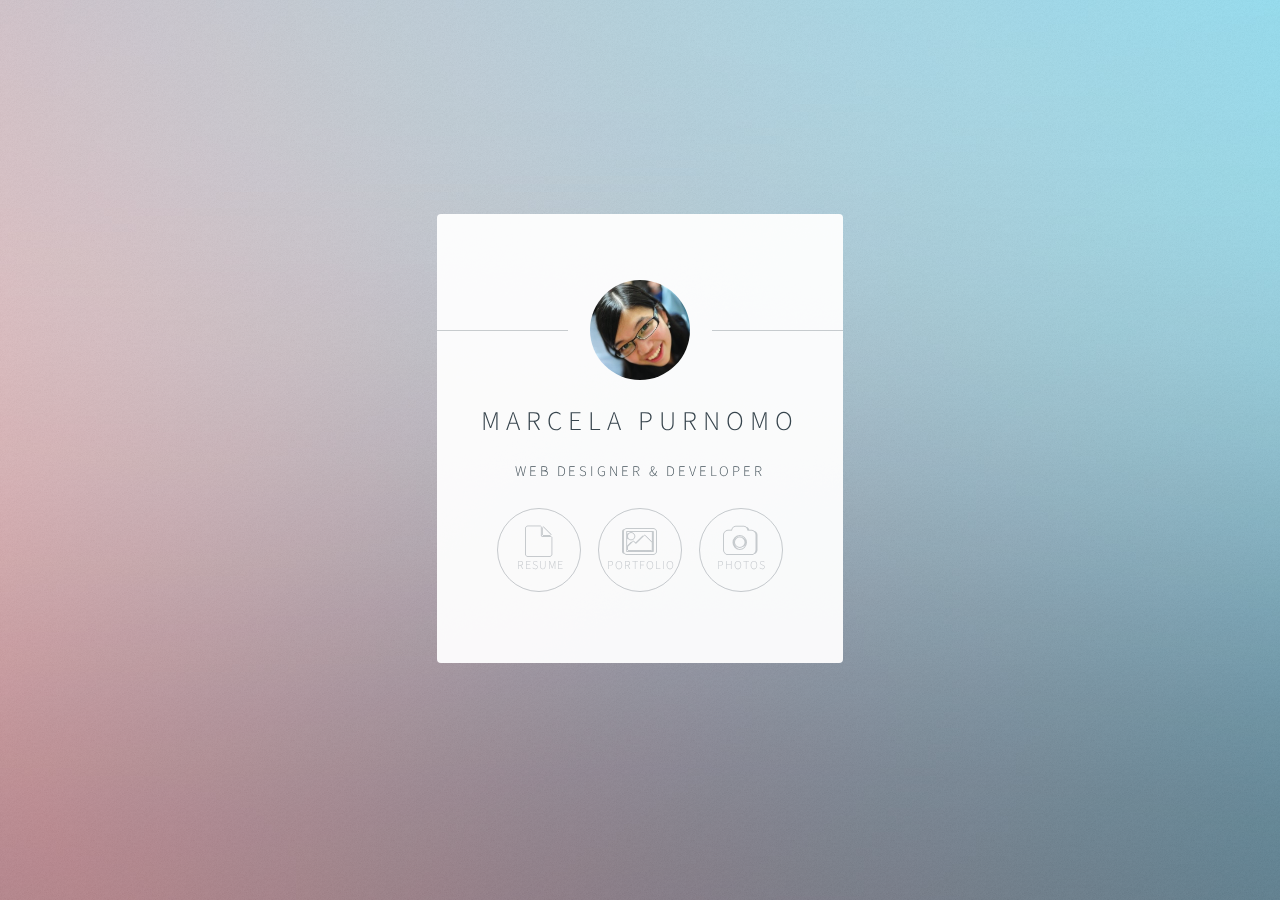
==== index.html @ 3ecd3bd2 "Initial upload" ====
<!DOCTYPE HTML>
<!--
	Identity by HTML5 UP
	html5up.net | @ajlkn
	Free for personal and commercial use under the CCA 3.0 license (html5up.net/license)
-->
<html>
	<head>
		<title>Marcela Purnomo</title>
		<meta charset="utf-8" />
		<meta name="viewport" content="width=device-width, initial-scale=1" />
		<!--[if lte IE 8]><script src="assets/js/html5shiv.js"></script><![endif]-->
		<link rel="stylesheet" href="assets/css/main.css" />
		<!--[if lte IE 9]><link rel="stylesheet" href="assets/css/ie9.css" /><![endif]-->
		<!--[if lte IE 8]><link rel="stylesheet" href="assets/css/ie8.css" /><![endif]-->
		<noscript><link rel="stylesheet" href="assets/css/noscript.css" /></noscript>
	</head>
	<body class="is-loading">

		<!-- Wrapper -->
			<div id="wrapper">

				<!-- Main -->
					<section id="main">
						<header>
							<span class="avatar"><img src="images/avatar.jpg" alt="" width="100" /></span>
							<h1>Marcela Purnomo</h1>
							<p>Web Designer &amp; Developer</p>
						</header>
						<footer>
							<ul class="icons">
								<li><a href="resume/" class="fa-file"><span>Resume</span></a></li>
								<li><a href="portfolio/" class="fa-picture-o"><span>Portfolio</span></a></li>
								<li><a href="photography/" class="fa-camera"><span>Photos</span></a></li>
							</ul>
						</footer>
					</section>

				<!-- Footer -->
					<footer id="footer">
						<ul class="copyright">
							<!-- Design: HTMLUP -->
						</ul>
					</footer>

			</div>

		<!-- Scripts -->
			<!--[if lte IE 8]><script src="assets/js/respond.min.js"></script><![endif]-->
			<script>
				if ('addEventListener' in window) {
					window.addEventListener('load', function() { document.body.className = document.body.className.replace(/\bis-loading\b/, ''); });
					document.body.className += (navigator.userAgent.match(/(MSIE|rv:11\.0)/) ? ' is-ie' : '');
				}
			</script>

	</body>
</html>
---- assets/css/main.css ----
@charset "UTF-8";
@import url(font-awesome.min.css);
@import url("https://fonts.googleapis.com/css?family=Source+Sans+Pro:300");

/*
	Identity by HTML5 UP
	html5up.net | @ajlkn
	Free for personal and commercial use under the CCA 3.0 license (html5up.net/license)
*/

/* Reset */

	html, body, div, span, applet, object, iframe, h1, h2, h3, h4, h5, h6, p, blockquote, pre, a, abbr, acronym, address, big, cite, code, del, dfn, em, img, ins, kbd, q, s, samp, small, strike, strong, sub, sup, tt, var, b, u, i, center, dl, dt, dd, ol, ul, li, fieldset, form, label, legend, table, caption, tbody, tfoot, thead, tr, th, td, article, aside, canvas, details, embed, figure, figcaption, footer, header, hgroup, menu, nav, output, ruby, section, summary, time, mark, audio, video {
		margin: 0;
		padding: 0;
		border: 0;
		font-size: 100%;
		font: inherit;
		vertical-align: baseline;
	}

	article, aside, details, figcaption, figure, footer, header, hgroup, menu, nav, section {
		display: block;
	}

	body {
		line-height: 1;
	}

	ol, ul {
		list-style: none;
	}

	blockquote, q {
		quotes: none;
	}

	blockquote:before, blockquote:after, q:before, q:after {
		content: '';
		content: none;
	}

	table {
		border-collapse: collapse;
		border-spacing: 0;
	}

	body {
		-webkit-text-size-adjust: none;
	}

/* Box Model */

	*, *:before, *:after {
		-moz-box-sizing: border-box;
		-webkit-box-sizing: border-box;
		box-sizing: border-box;
	}

/* Basic */

	@media screen and (max-width: 480px) {

		html, body {
			min-width: 320px;
		}

	}

	body.is-loading *, body.is-loading *:before, body.is-loading *:after {
		-moz-animation: none !important;
		-webkit-animation: none !important;
		-ms-animation: none !important;
		animation: none !important;
		-moz-transition: none !important;
		-webkit-transition: none !important;
		-ms-transition: none !important;
		transition: none !important;
	}

	html {
		height: 100%;
	}

	body {
		height: 100%;
		background-color: #ffffff;
		background-image: url("images/overlay.png"), -moz-linear-gradient(60deg, rgba(255, 165, 150, 0.5) 5%, rgba(0, 228, 255, 0.35)), url("../../images/bg.jpg");
		background-image: url("images/overlay.png"), -webkit-linear-gradient(60deg, rgba(255, 165, 150, 0.5) 5%, rgba(0, 228, 255, 0.35)), url("../../images/bg.jpg");
		background-image: url("images/overlay.png"), -ms-linear-gradient(60deg, rgba(255, 165, 150, 0.5) 5%, rgba(0, 228, 255, 0.35)), url("../../images/bg.jpg");
		background-image: url("images/overlay.png"), linear-gradient(60deg, rgba(255, 165, 150, 0.5) 5%, rgba(0, 228, 255, 0.35)), url("../../images/bg.jpg");
		background-repeat: repeat,			no-repeat,			no-repeat;
		background-size: 100px 100px, cover,				cover;
		background-position: top left,		center center,		bottom center;
		background-attachment: fixed,			fixed,				fixed;
	}

		body:after {
			content: '';
			display: block;
			position: fixed;
			top: 0;
			left: 0;
			width: 100%;
			height: inherit;
			opacity: 0;
			z-index: 1;
			background-color: #ffffff;
			background-image: url("images/overlay.png"), -moz-linear-gradient(60deg, rgba(255, 165, 150, 0.5) 5%, rgba(0, 228, 255, 0.35));
			background-image: url("images/overlay.png"), -webkit-linear-gradient(60deg, rgba(255, 165, 150, 0.5) 5%, rgba(0, 228, 255, 0.35));
			background-image: url("images/overlay.png"), -ms-linear-gradient(60deg, rgba(255, 165, 150, 0.5) 5%, rgba(0, 228, 255, 0.35));
			background-image: url("images/overlay.png"), linear-gradient(60deg, rgba(255, 165, 150, 0.5) 5%, rgba(0, 228, 255, 0.35));
			background-repeat: repeat,			no-repeat;
			background-size: 100px 100px, cover;
			background-position: top left,		center center;
			-moz-transition: opacity 1.75s ease-out;
			-webkit-transition: opacity 1.75s ease-out;
			-ms-transition: opacity 1.75s ease-out;
			transition: opacity 1.75s ease-out;
		}

		body.is-loading:after {
			opacity: 1;
		}

/* Type */

	body, input, select, textarea {
		color: #414f57;
		font-family: "Source Sans Pro", Helvetica, sans-serif;
		font-size: 14pt;
		font-weight: 300;
		line-height: 2;
		letter-spacing: 0.2em;
		text-transform: uppercase;
	}

		@media screen and (max-width: 1680px) {

			body, input, select, textarea {
				font-size: 11pt;
			}

		}

		@media screen and (max-width: 480px) {

			body, input, select, textarea {
				font-size: 10pt;
				line-height: 1.75;
			}

		}

	a, a span {
		-moz-transition: color 0.2s ease, border-color 0.2s ease;
		-webkit-transition: color 0.2s ease, border-color 0.2s ease;
		-ms-transition: color 0.2s ease, border-color 0.2s ease;
		transition: color 0.2s ease, border-color 0.2s ease;
		color: inherit;
		text-decoration: none;
	}

		a:before {
			-moz-transition: color 0.2s ease, text-shadow 0.2s ease;
			-webkit-transition: color 0.2s ease, text-shadow 0.2s ease;
			-ms-transition: color 0.2s ease, text-shadow 0.2s ease;
			transition: color 0.2s ease, text-shadow 0.2s ease;
		}

		a:hover {
			color: #e86858;
		}

	strong, b {
		color: #313f47;
	}

	em, i {
		font-style: italic;
	}

	p {
		margin: 0 0 1.5em 0;
	}

	h1, h2, h3, h4, h5, h6 {
		color: #313f47;
		line-height: 1.5;
		margin: 0 0 0.75em 0;
	}

		h1 a, h2 a, h3 a, h4 a, h5 a, h6 a {
			color: inherit;
			text-decoration: none;
		}

	h1 {
		font-size: 1.85em;
		letter-spacing: 0.22em;
		margin: 0 0 0.525em 0;
	}

	h2 {
		font-size: 1.25em;
	}

	h3 {
		font-size: 1em;
	}

	h4 {
		font-size: 1em;
	}

	h5 {
		font-size: 1em;
	}

	h6 {
		font-size: 1em;
	}

	@media screen and (max-width: 480px) {

		h1 {
			font-size: 1.65em;
		}

	}

	sub {
		font-size: 0.8em;
		position: relative;
		top: 0.5em;
	}

	sup {
		font-size: 0.8em;
		position: relative;
		top: -0.5em;
	}

	hr {
		border: 0;
		border-bottom: solid 1px #c8cccf;
		margin: 3em 0;
	}

/* Form */

	form {
		margin: 0 0 1.5em 0;
	}

		form > .field {
			margin: 0 0 1.5em 0;
		}

			form > .field > :last-child {
				margin-bottom: 0;
			}

	label {
		color: #313f47;
		display: block;
		font-size: 0.9em;
		margin: 0 0 0.75em 0;
	}

	input[type="text"],
	input[type="password"],
	input[type="email"],
	input[type="tel"],
	select,
	textarea {
		-moz-appearance: none;
		-webkit-appearance: none;
		-ms-appearance: none;
		appearance: none;
		border-radius: 4px;
		border: solid 1px #c8cccf;
		color: inherit;
		display: block;
		outline: 0;
		padding: 0 1em;
		text-decoration: none;
		width: 100%;
	}

		input[type="text"]:invalid,
		input[type="password"]:invalid,
		input[type="email"]:invalid,
		input[type="tel"]:invalid,
		select:invalid,
		textarea:invalid {
			box-shadow: none;
		}

		input[type="text"]:focus,
		input[type="password"]:focus,
		input[type="email"]:focus,
		input[type="tel"]:focus,
		select:focus,
		textarea:focus {
			border-color: #e86858;
		}

	.select-wrapper {
		text-decoration: none;
		display: block;
		position: relative;
	}

		.select-wrapper:before {
			content: "";
			-moz-osx-font-smoothing: grayscale;
			-webkit-font-smoothing: antialiased;
			font-family: FontAwesome;
			font-style: normal;
			font-weight: normal;
			text-transform: none !important;
		}

		.select-wrapper:before {
			color: #c8cccf;
			display: block;
			height: 2.75em;
			line-height: 2.75em;
			pointer-events: none;
			position: absolute;
			right: 0;
			text-align: center;
			top: 0;
			width: 2.75em;
		}

		.select-wrapper select::-ms-expand {
			display: none;
		}

	input[type="text"],
	input[type="password"],
	input[type="email"],
	select {
		height: 2.75em;
	}

	textarea {
		padding: 0.75em 1em;
	}

	input[type="checkbox"],
	input[type="radio"] {
		-moz-appearance: none;
		-webkit-appearance: none;
		-ms-appearance: none;
		appearance: none;
		display: block;
		float: left;
		margin-right: -2em;
		opacity: 0;
		width: 1em;
		z-index: -1;
	}

		input[type="checkbox"] + label,
		input[type="radio"] + label {
			text-decoration: none;
			color: #414f57;
			cursor: pointer;
			display: inline-block;
			font-size: 1em;
			font-weight: 300;
			padding-left: 2.4em;
			padding-right: 0.75em;
			position: relative;
		}

			input[type="checkbox"] + label:before,
			input[type="radio"] + label:before {
				-moz-osx-font-smoothing: grayscale;
				-webkit-font-smoothing: antialiased;
				font-family: FontAwesome;
				font-style: normal;
				font-weight: normal;
				text-transform: none !important;
			}

			input[type="checkbox"] + label:before,
			input[type="radio"] + label:before {
				border-radius: 4px;
				border: solid 1px #c8cccf;
				content: '';
				display: inline-block;
				height: 1.65em;
				left: 0;
				line-height: 1.58125em;
				position: absolute;
				text-align: center;
				top: 0.15em;
				width: 1.65em;
			}

		input[type="checkbox"]:checked + label:before,
		input[type="radio"]:checked + label:before {
			color: #e86858;
			content: '\f00c';
		}

		input[type="checkbox"]:focus + label:before,
		input[type="radio"]:focus + label:before {
			border-color: #e86858;
		}

	input[type="checkbox"] + label:before {
		border-radius: 4px;
	}

	input[type="radio"] + label:before {
		border-radius: 100%;
	}

	::-webkit-input-placeholder {
		color: #616f77 !important;
		opacity: 1.0;
	}

	:-moz-placeholder {
		color: #616f77 !important;
		opacity: 1.0;
	}

	::-moz-placeholder {
		color: #616f77 !important;
		opacity: 1.0;
	}

	:-ms-input-placeholder {
		color: #616f77 !important;
		opacity: 1.0;
	}

	.formerize-placeholder {
		color: #616f77 !important;
		opacity: 1.0;
	}

/* Icon */

	.icon {
		text-decoration: none;
		position: relative;
		border-bottom: none;
	}

		.icon:before {
			-moz-osx-font-smoothing: grayscale;
			-webkit-font-smoothing: antialiased;
			font-family: FontAwesome;
			font-style: normal;
			font-weight: normal;
			text-transform: none !important;
		}

		.icon > .label {
			display: none;
		}

/* List */

	ol {
		list-style: decimal;
		margin: 0 0 1.5em 0;
		padding-left: 1.25em;
	}

		ol li {
			padding-left: 0.25em;
		}

	ul {
		list-style: disc;
		margin: 0 0 1.5em 0;
		padding-left: 1em;
	}

		ul li {
			padding-left: 0.5em;
		}

		ul.alt {
			list-style: none;
			padding-left: 0;
		}

			ul.alt li {
				border-top: solid 1px #c8cccf;
				padding: 0.5em 0;
			}

				ul.alt li:first-child {
					border-top: 0;
					padding-top: 0;
				}

		ul.icons {
			cursor: default;
			list-style: none;
			padding-left: 0;
			margin-top: -0.675em;
			font-size: 12px;
		}

			ul.icons li {
				display: inline-block;
				padding: 0.675em 0.5em;
			}

				ul.icons li a {
					text-decoration: none;
					position: relative;
					display: block;
					width: 7em;
					height: 7em;
					border-radius: 100%;
					border: solid 1px #c8cccf;
					line-height: 3.75em;
					overflow: hidden;
					text-align: center;
					white-space: nowrap;
				}

					ul.icons li a:before {
						-moz-osx-font-smoothing: grayscale;
						-webkit-font-smoothing: antialiased;
						font-family: FontAwesome;
						font-style: normal;
						font-weight: normal;
						text-transform: none !important;
					}

					ul.icons li a:before {
						color: #ffffff;
						text-shadow: 1.25px 0px 0px #c8cccf, -1.25px 0px 0px #c8cccf, 0px 1.25px 0px #c8cccf, 0px -1.25px 0px #c8cccf;
					}

					ul.icons li a:hover:before {
						text-shadow: 1.25px 0px 0px #e86858, -1.25px 0px 0px #e86858, 0px 1.25px 0px #e86858, 0px -1.25px 0px #e86858;
					}

					ul.icons li a:before {
						position: absolute;
						top: 0.3em;
						left: 0;
						width: inherit;
						height: inherit;
						font-size: 1.85rem;
						line-height: inherit;
						text-align: center;
						text-indent: 0;
					}

					ul.icons li a:hover {
						border-color: #e86858;
					}

					ul.icons li a:hover span {
						color: #e86858;
					}



					ul.icons li a span {
						position: absolute;
					    bottom: 0.3em;
					    left: 0;
					    width: 7em;
					    text-align: center;
    					letter-spacing: 1px;
    					color: #c8cccf;
					}

			@media screen and (max-width: 480px) {

				ul.icons li a:before {
					font-size: 1.5rem;
				}

			}

		ul.actions {
			cursor: default;
			list-style: none;
			padding-left: 0;
		}

			ul.actions li {
				display: inline-block;
				padding: 0 0.75em 0 0;
				vertical-align: middle;
			}

				ul.actions li:last-child {
					padding-right: 0;
				}

	dl {
		margin: 0 0 1.5em 0;
	}

		dl dt {
			display: block;
			margin: 0 0 0.75em 0;
		}

		dl dd {
			margin-left: 1.5em;
		}

/* Button */

	input[type="submit"],
	input[type="reset"],
	input[type="button"],
	button,
	.button {
		-moz-appearance: none;
		-webkit-appearance: none;
		-ms-appearance: none;
		appearance: none;
		-moz-transition: background-color 0.2s ease-in-out, border-color 0.2s ease-in-out, color 0.2s ease-in-out;
		-webkit-transition: background-color 0.2s ease-in-out, border-color 0.2s ease-in-out, color 0.2s ease-in-out;
		-ms-transition: background-color 0.2s ease-in-out, border-color 0.2s ease-in-out, color 0.2s ease-in-out;
		transition: background-color 0.2s ease-in-out, border-color 0.2s ease-in-out, color 0.2s ease-in-out;
		display: inline-block;
		height: 2.75em;
		line-height: 2.75em;
		padding: 0 1.5em;
		background-color: transparent;
		border-radius: 4px;
		border: solid 1px #c8cccf;
		color: #414f57 !important;
		cursor: pointer;
		text-align: center;
		text-decoration: none;
		white-space: nowrap;
	}

		input[type="submit"]:hover,
		input[type="reset"]:hover,
		input[type="button"]:hover,
		button:hover,
		.button:hover {
			border-color: #e86858;
			color: #e86858 !important;
		}

		input[type="submit"].icon,
		input[type="reset"].icon,
		input[type="button"].icon,
		button.icon,
		.button.icon {
			padding-left: 1.35em;
		}

			input[type="submit"].icon:before,
			input[type="reset"].icon:before,
			input[type="button"].icon:before,
			button.icon:before,
			.button.icon:before {
				margin-right: 0.5em;
			}

		input[type="submit"].fit,
		input[type="reset"].fit,
		input[type="button"].fit,
		button.fit,
		.button.fit {
			display: block;
			width: 100%;
			margin: 0 0 0.75em 0;
		}

		input[type="submit"].small,
		input[type="reset"].small,
		input[type="button"].small,
		button.small,
		.button.small {
			font-size: 0.8em;
		}

		input[type="submit"].big,
		input[type="reset"].big,
		input[type="button"].big,
		button.big,
		.button.big {
			font-size: 1.35em;
		}

		input[type="submit"].disabled, input[type="submit"]:disabled,
		input[type="reset"].disabled,
		input[type="reset"]:disabled,
		input[type="button"].disabled,
		input[type="button"]:disabled,
		button.disabled,
		button:disabled,
		.button.disabled,
		.button:disabled {
			-moz-pointer-events: none;
			-webkit-pointer-events: none;
			-ms-pointer-events: none;
			pointer-events: none;
			opacity: 0.5;
		}

/* Main */

	#main {
		position: relative;
		max-width: 100%;
		min-width: 27em;
		padding: 4.5em 3em 3em 3em ;
		background: #ffffff;
		border-radius: 4px;
		cursor: default;
		opacity: 0.95;
		text-align: center;
		-moz-transform-origin: 50% 50%;
		-webkit-transform-origin: 50% 50%;
		-ms-transform-origin: 50% 50%;
		transform-origin: 50% 50%;
		-moz-transform: rotateX(0deg);
		-webkit-transform: rotateX(0deg);
		-ms-transform: rotateX(0deg);
		transform: rotateX(0deg);
		-moz-transition: opacity 1s ease, -moz-transform 1s ease;
		-webkit-transition: opacity 1s ease, -webkit-transform 1s ease;
		-ms-transition: opacity 1s ease, -ms-transform 1s ease;
		transition: opacity 1s ease, transform 1s ease;
	}

		#main .avatar {
			position: relative;
			display: block;
			margin-bottom: 1.5em;
		}

			#main .avatar img {
				display: block;
				margin: 0 auto;
				border-radius: 100%;
				box-shadow: 0 0 0 1.5em #ffffff;
			}

			#main .avatar:before {
				content: '';
				display: block;
				position: absolute;
				top: 50%;
				left: -3em;
				width: calc(100% + 6em);
				height: 1px;
				z-index: -1;
				background: #c8cccf;
			}

		@media screen and (max-width: 480px) {

			#main {
				min-width: 0;
				width: 100%;
				padding: 4em 2em 2.5em 2em ;
			}

				#main .avatar:before {
					left: -2em;
					width: calc(100% + 4em);
				}

		}

		body.is-loading #main {
			opacity: 0;
			-moz-transform: rotateX(15deg);
			-webkit-transform: rotateX(15deg);
			-ms-transform: rotateX(15deg);
			transform: rotateX(15deg);
		}

/* Footer */

	#footer {
		-moz-align-self: -moz-flex-end;
		-webkit-align-self: -webkit-flex-end;
		-ms-align-self: -ms-flex-end;
		align-self: flex-end;
		width: 100%;
		padding: 1.5em 0 0 0;
		color: rgba(255, 255, 255, 0.75);
		cursor: default;
		text-align: center;
	}

		#footer .copyright {
			margin: 0;
			padding: 0;
			font-size: 0.9em;
			list-style: none;
		}

			#footer .copyright li {
				display: inline-block;
				margin: 0 0 0 0.45em;
				padding: 0 0 0 0.85em;
				border-left: solid 1px rgba(255, 255, 255, 0.5);
				line-height: 1;
			}

				#footer .copyright li:first-child {
					border-left: 0;
				}

/* Wrapper */

	#wrapper {
		display: -moz-flex;
		display: -webkit-flex;
		display: -ms-flex;
		display: flex;
		-moz-align-items: center;
		-webkit-align-items: center;
		-ms-align-items: center;
		align-items: center;
		-moz-justify-content: space-between;
		-webkit-justify-content: space-between;
		-ms-justify-content: space-between;
		justify-content: space-between;
		-moz-flex-direction: column;
		-webkit-flex-direction: column;
		-ms-flex-direction: column;
		flex-direction: column;
		-moz-perspective: 1000px;
		-webkit-perspective: 1000px;
		-ms-perspective: 1000px;
		perspective: 1000px;
		position: relative;
		min-height: 100%;
		padding: 1.5em;
		z-index: 2;
	}

		#wrapper > * {
			z-index: 1;
		}

		#wrapper:before {
			content: '';
			display: block;
		}

		@media screen and (max-width: 360px) {

			#wrapper {
				padding: 0.75em;
			}

		}

		body.is-ie #wrapper {
			height: 100%;
		}
---- assets/css/ie9.css ----
/*
	Identity by HTML5 UP
	html5up.net | @ajlkn
	Free for personal and commercial use under the CCA 3.0 license (html5up.net/license)
*/

/* Basic */

	body {
		background-image: url("../../images/bg.jpg");
		background-repeat: no-repeat;
		background-size: cover;
		background-position: bottom center;
		background-attachment: fixed;
	}

		body:after {
			display: none;
		}

/* List */

	ul.icons li a:before {
		color: #c8cccf;
	}

	ul.icons li a:hover:before {
		color: #ff7496;
	}

/* Wrapper */

	#wrapper {
		text-align: center;
	}

/* Main */

	#main {
		display: inline-block;
	}
---- assets/css/ie8.css ----
/*
	Identity by HTML5 UP
	html5up.net | @ajlkn
	Free for personal and commercial use under the CCA 3.0 license (html5up.net/license)
*/

/* List */

	ul.icons li a {
		-ms-behavior: url("assets/js/PIE.htc");
	}

		ul.icons li a:before {
			text-align: center;
			font-size: 26px;
		}

/* Main */

	#main {
		-ms-behavior: url("assets/js/PIE.htc");
	}

		#main .avatar img {
			-ms-behavior: url("assets/js/PIE.htc");
		}

/* Footer */

	#footer {
		color: #fff;
	}

		#footer .copyright li {
			border-left: solid 1px #fff;
		}
---- assets/css/noscript.css ----
/*
	Identity by HTML5 UP
	html5up.net | @ajlkn
	Free for personal and commercial use under the CCA 3.0 license (html5up.net/license)
*/

/* Basic */

	body:after {
		display: none;
	}

/* Main */

	#main {
		-moz-transform: none !important;
		-webkit-transform: none !important;
		-ms-transform: none !important;
		transform: none !important;
		opacity: 1 !important;
	}
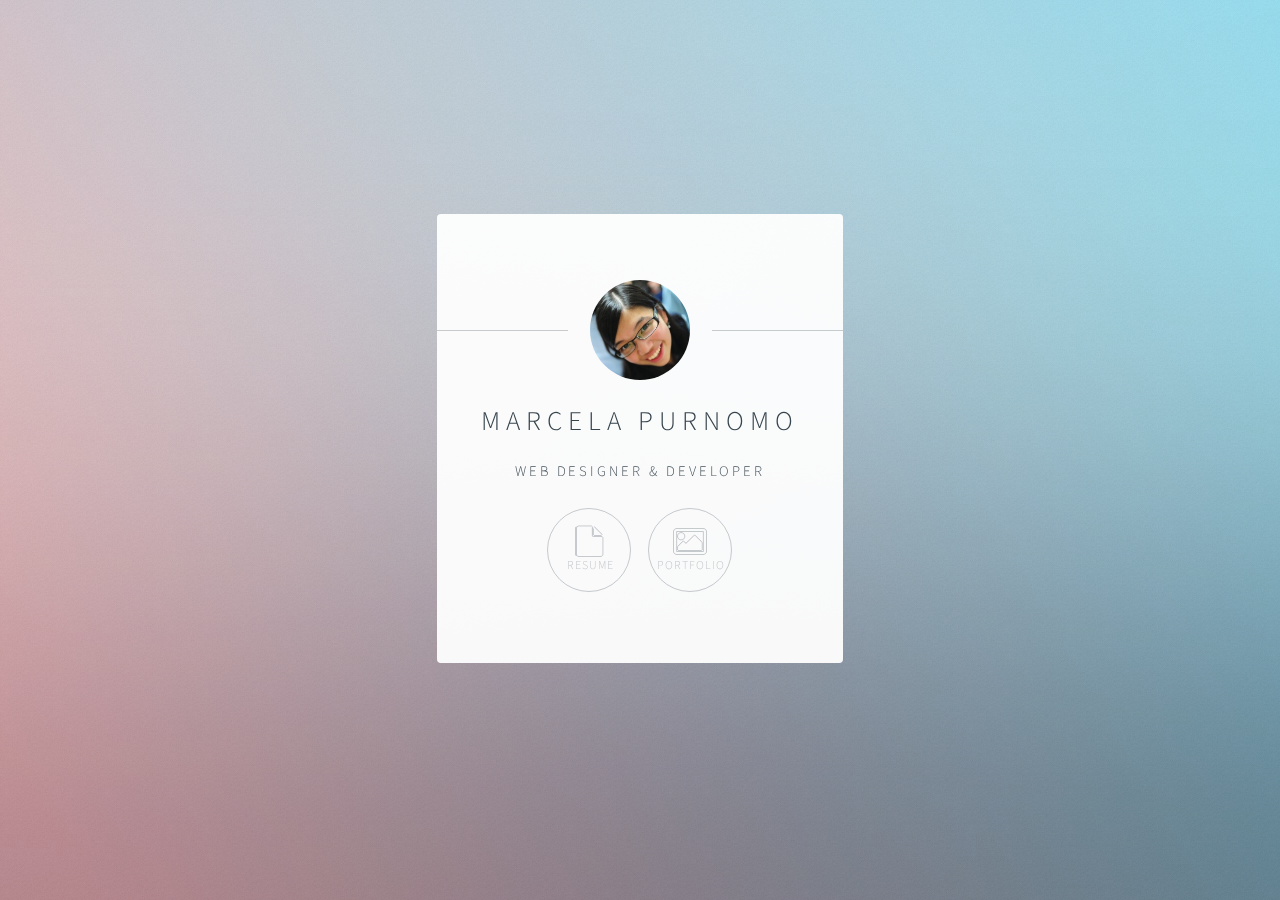
==== commit da19dd1b: "Add files via upload" ====
--- a/index.html
+++ b/index.html
@@ -31,7 +31,7 @@
 							<ul class="icons">
 								<li><a href="resume/" class="fa-file"><span>Resume</span></a></li>
 								<li><a href="portfolio/" class="fa-picture-o"><span>Portfolio</span></a></li>
-								<li><a href="photography/" class="fa-camera"><span>Photos</span></a></li>
+								<!--li><a href="photography/" class="fa-camera"><span>Photos</span></a></li-->
 							</ul>
 						</footer>
 					</section>
